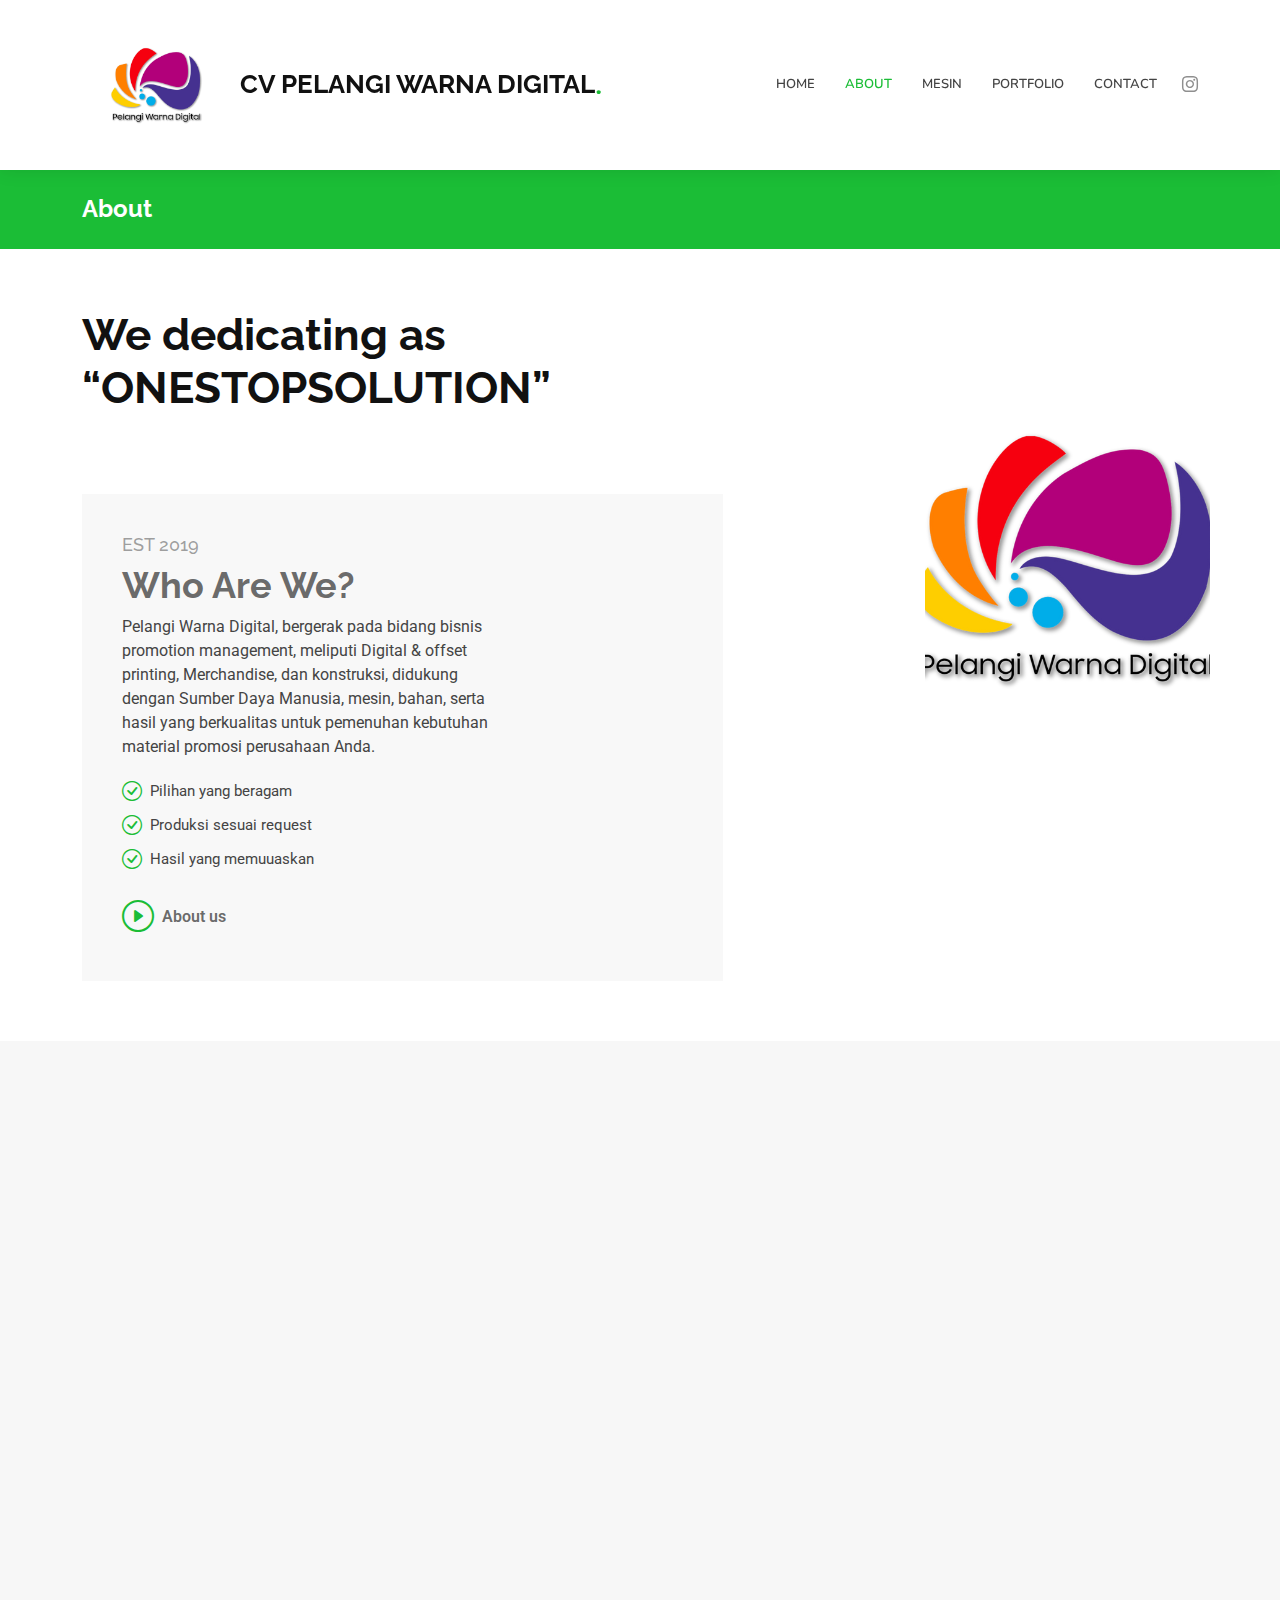
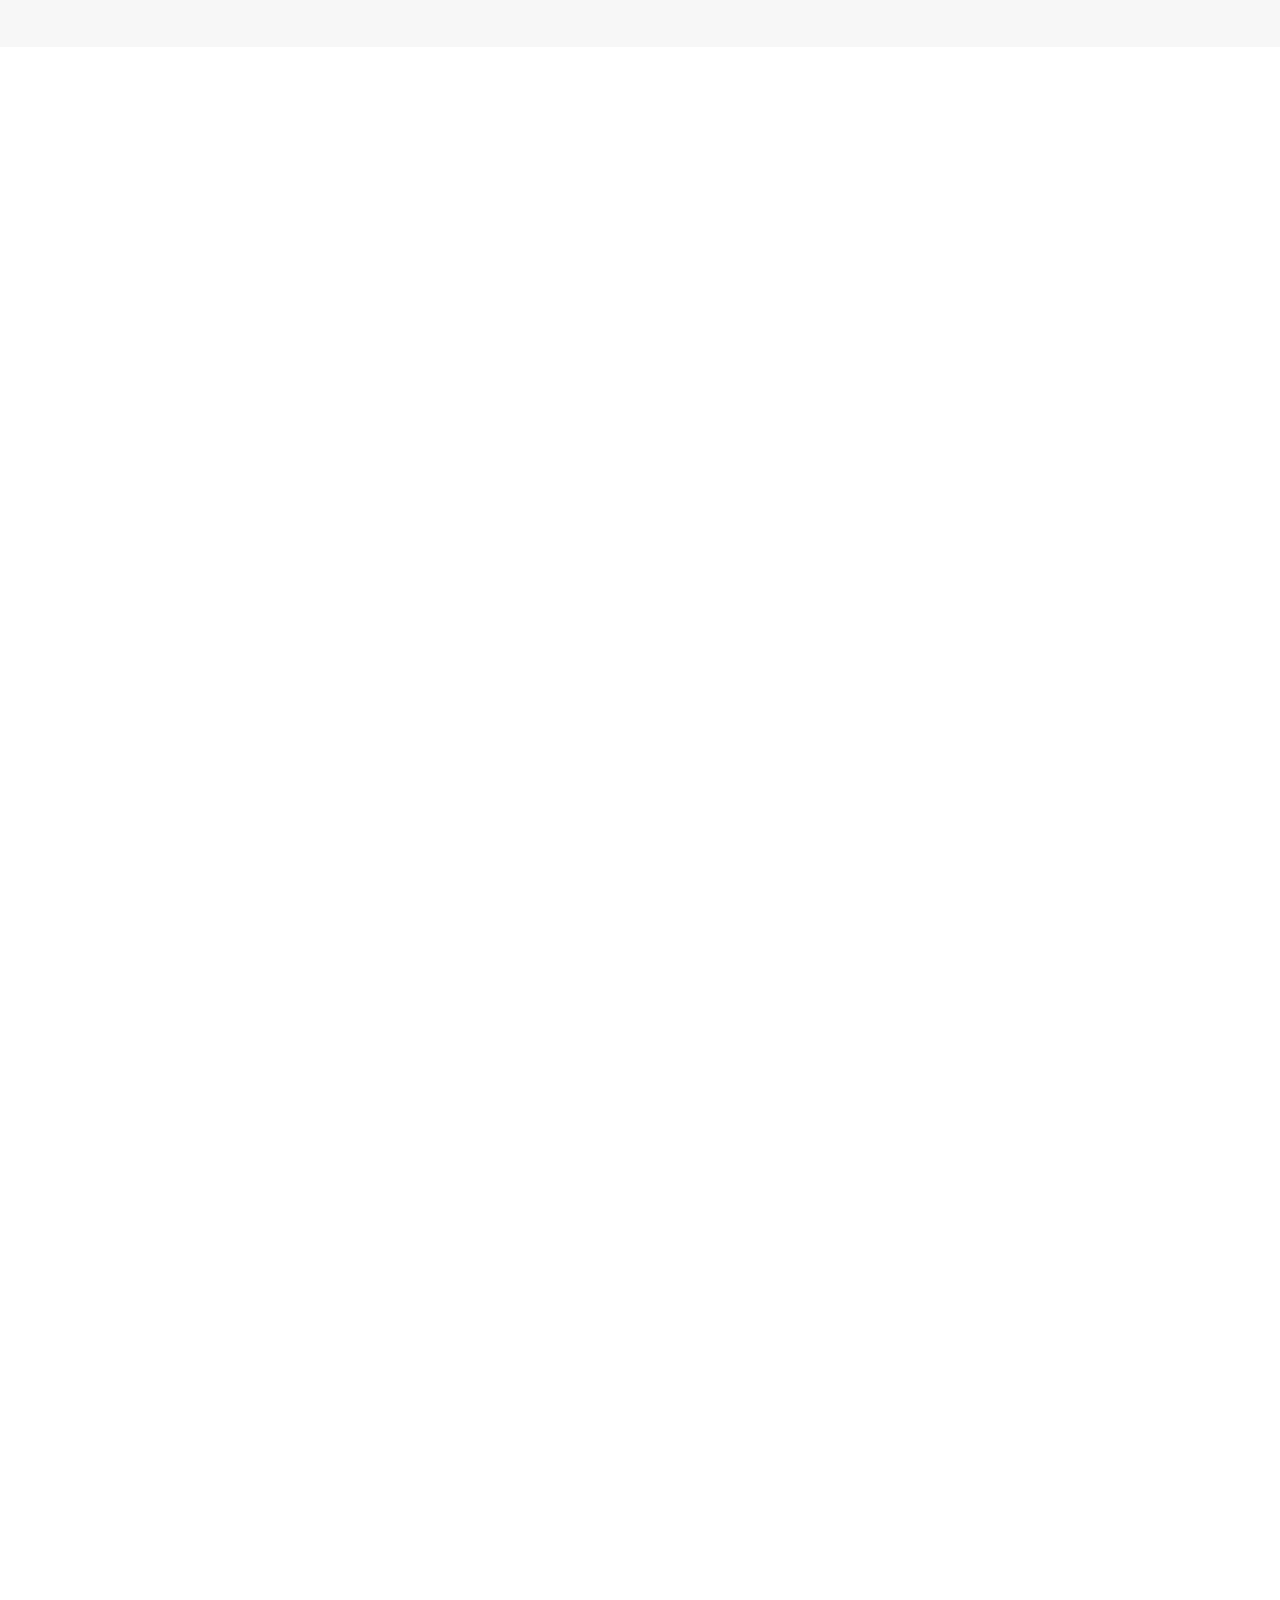
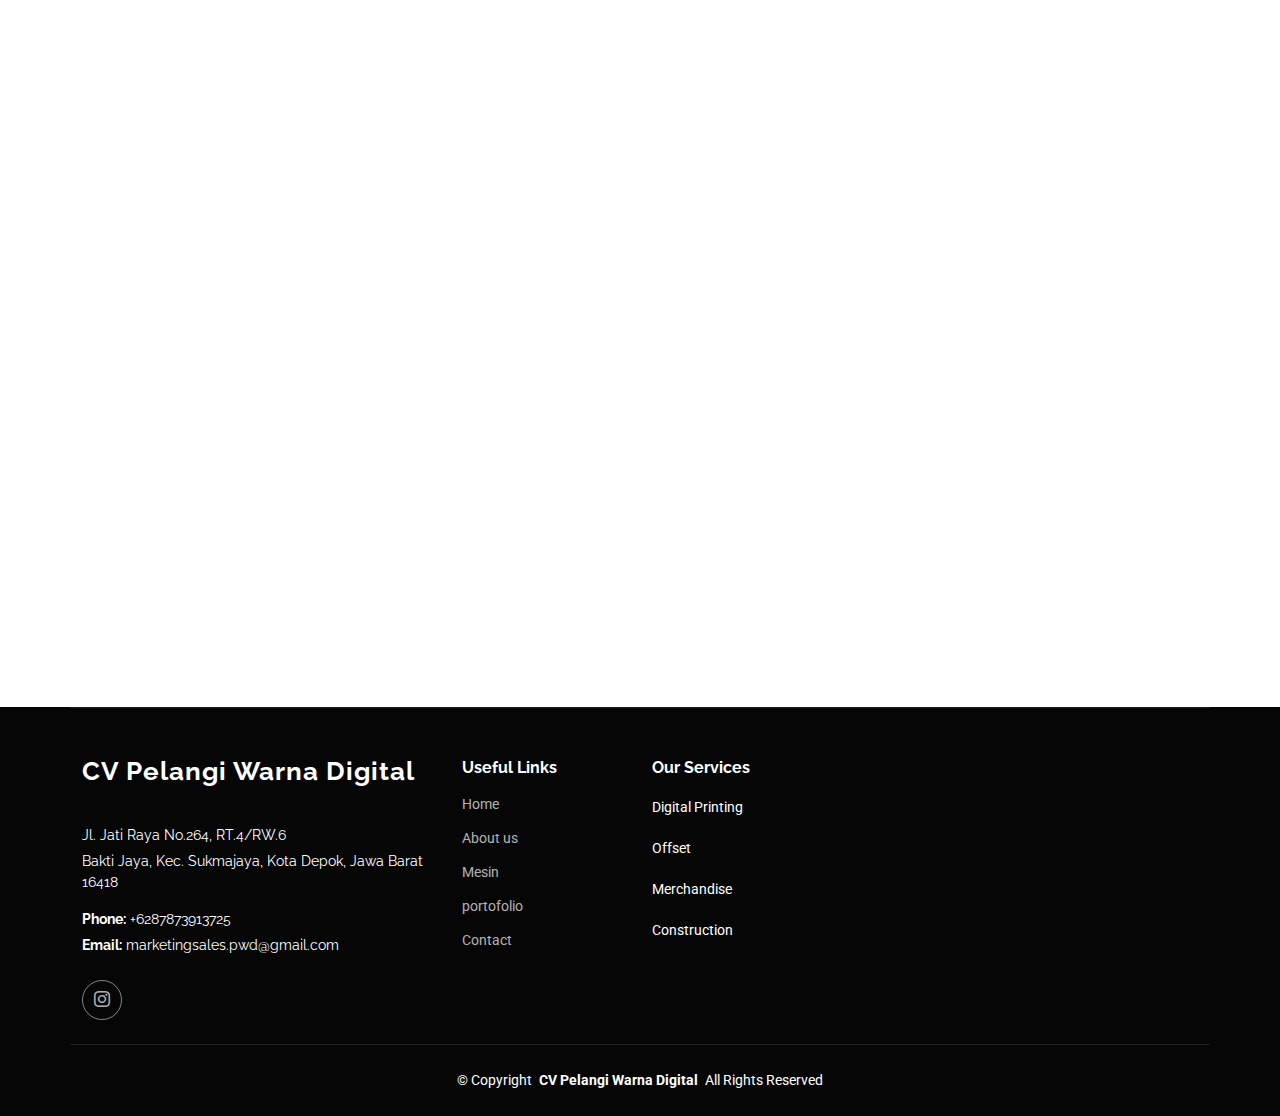
==== about.html @ 7979471c "first commit" ====
<!DOCTYPE html>
<html lang="en">

<head>
  <meta charset="utf-8">
  <meta content="width=device-width, initial-scale=1.0" name="viewport">
  <title>About -  CV Pelangi Warna Digital</title>
  <meta name="description" content="">
  <meta name="keywords" content="">

  <!-- Favicons -->
  <link href="assets/img/favicon.png" rel="icon">
  <link href="assets/img/apple-touch-icon.png" rel="apple-touch-icon">

  <!-- Fonts -->
  <link href="https://fonts.googleapis.com" rel="preconnect">
  <link href="https://fonts.gstatic.com" rel="preconnect" crossorigin>
  <link href="https://fonts.googleapis.com/css2?family=Roboto:ital,wght@0,100;0,300;0,400;0,500;0,700;0,900;1,100;1,300;1,400;1,500;1,700;1,900&family=Raleway:ital,wght@0,100;0,200;0,300;0,400;0,500;0,600;0,700;0,800;0,900;1,100;1,200;1,300;1,400;1,500;1,600;1,700;1,800;1,900&family=Nunito:ital,wght@0,200;0,300;0,400;0,500;0,600;0,700;0,800;0,900;1,200;1,300;1,400;1,500;1,600;1,700;1,800;1,900&display=swap" rel="stylesheet">

  <!-- Vendor CSS Files -->
  <link href="assets/vendor/bootstrap/css/bootstrap.min.css" rel="stylesheet">
  <link href="assets/vendor/bootstrap-icons/bootstrap-icons.css" rel="stylesheet">
  <link href="assets/vendor/aos/aos.css" rel="stylesheet">
  <link href="assets/vendor/glightbox/css/glightbox.min.css" rel="stylesheet">
  <link href="assets/vendor/swiper/swiper-bundle.min.css" rel="stylesheet">

  <!-- Main CSS File -->
  <link href="assets/css/main.css" rel="stylesheet">

</head>

<body class="about-page">

  <header id="header" class="header d-flex align-items-center sticky-top">
    <div class="container position-relative d-flex align-items-center">

      <a href="index.html" class="logo d-flex align-items-center me-auto">
        <img src="assets/img/logo.png" alt=""> 
        <h1 class="sitename">CV Pelangi Warna Digital</h1><span>.</span>
      </a>

      <nav id="navmenu" class="navmenu">
        <ul>
          <li><a href="index.html">Home</a></li>
          <li><a href="#" class="active"><span>About</span></a></li>
          <li><a href="services.html">Mesin</a></li>
          <li><a href="portfolio.html">Portfolio</a></li>
          <li><a href="contact.html">Contact</a></li>
        </ul>
        <i class="mobile-nav-toggle d-xl-none bi bi-list"></i>
      </nav>

      <div class="header-social-links">
        <a href="https://www.instagram.com/pelangiwarnadigital_/" class="instagram"><i class="bi bi-instagram"></i></a>
      </div>

    </div>
  </header>

  <main class="main">

    <!-- Page Title -->
    <div class="page-title accent-background">
      <div class="container d-lg-flex justify-content-between align-items-center">
        <h1 class="mb-2 mb-lg-0">About</h1>
      </div>
    </div><!-- End Page Title -->

    <!-- About Section -->
    <section id="about" class="about section">

      <div class="container">

        <div class="row position-relative">

          <div class="col-xl-3 about-img" data-aos="zoom-out" data-aos-delay="200"><img src="assets/img/logo.png"></div>

          <div class="col-lg-7" data-aos="fade-up" data-aos-delay="100">
            <h2 class="inner-title">We dedicating as “ONESTOPSOLUTION” </h2>
            <div class="our-story">
              <h4>Est 2019</h4>
              <h3>Who Are We?</h3>
              <p>Pelangi Warna Digital, bergerak pada bidang bisnis promotion management, meliputi
                Digital & offset printing, Merchandise, dan konstruksi, didukung dengan
                Sumber Daya Manusia, mesin, bahan, serta hasil yang berkualitas untuk pemenuhan
                kebutuhan material promosi perusahaan Anda.</p>
              <ul>
                <li><i class="bi bi-check-circle"></i> <span>Pilihan yang beragam</span></li>
                <li><i class="bi bi-check-circle"></i> <span>Produksi sesuai request</span></li>
                <li><i class="bi bi-check-circle"></i> <span>Hasil yang memuuaskan</span></li>
              </ul>

              <div class="watch-video d-flex align-items-center position-relative">
                <i class="bi bi-play-circle"></i>
                <a href="C:\Users\vretc\Downloads\Compressed\Company\assets\img\compro-video.mp4" class="glightbox stretched-link">About us</a>
              </div>
            </div>
          </div>

        </div>

      </div>

    </section><!-- /About Section -->

    <!-- Team Section -->
    <section id="team" class="team section light-background">

      <!-- Section Title -->
      <div class="container section-title" data-aos="fade-up">
        <h2>Our Team</h2>
      </div><!-- End Section Title -->

      <div class="container">

        <div class="row gy-4">

          <div class="col-lg-3 col-md-6 d-flex align-items-stretch" data-aos="fade-up" data-aos-delay="100">
            <div class="team-member">
              <div class="member-img">
                <img src="assets/img/krj1.jpg" class="img-fluid" alt="">
              </div>
            </div>
          </div>
         

          <div class="col-lg-3 col-md-6 d-flex align-items-stretch" data-aos="fade-up" data-aos-delay="200">
            <div class="team-member">
              <div class="member-img">
                <img src="assets/img/krj2.jpg" class="img-fluid" alt="">
              </div>
            </div>
          </div>

          <div class="col-lg-3 col-md-6 d-flex align-items-stretch" data-aos="fade-up" data-aos-delay="300">
            <div class="team-member">
              <div class="member-img">
                <img src="assets/img/krj3.jpg" class="img-fluid" alt="">
              </div>
            </div>
          </div>

          <div class="col-lg-3 col-md-6 d-flex align-items-stretch" data-aos="fade-up" data-aos-delay="400">
            <div class="team-member">
              <div class="member-img">
                <img src="assets/img/krj4.jpg" class="img-fluid" alt="">
              </div>
            </div>
          </div>

        </div>

      </div>

    </section><!-- /Team Section -->

    <!-- Skills Section -->
    <section id="skills" class="skills section">

      <!-- Section Title -->
      <div class="container section-title" data-aos="fade-up">
        <h2>Workflow</h2>
        <p>1. FA receive from client : Tahap awal dimana file yang akan diprint dikirimkan oleh client atau pelanggan</p>
        <p>2. proof print : merupakan bukti hasil cetak akhir sesuai dengan harapan. </p>
        <p>3. allocation & po : Allokasi dan preorder dimana client memesan dan melakukan preorder serta pembayaran</p>
        <p>4. Production : merupakan proses produksi percetakan </p>
        <p>5. shipment & delivery : Merupakan tahap pengiriman yang merupakan akhir dari proses workflow di Pelangi warna Digital </p>
      <!-- End Section Title -->
      
      <div class=" img-workflow" data-aos="zoom-out" data-aos-delay="200"><img src="assets/img/workflow_.png" width="100%" ></div>
      <div class="container" data-aos="fade-up" data-aos-delay="100"></div>
      </div>

    </section><!-- /Skills Section -->

    <!-- Clients Section -->
    <section id="clients" class="clients section">

      <!-- Section Title -->
      <div class="container section-title" data-aos="fade-up">
        <h2>Clients</h2>
        <p>Client yang telah bekerja sama dengan kami</p>
      </div><!-- End Section Title -->

      <div class="container" data-aos="fade-up" data-aos-delay="100">

        <div class="row g-0 clients-wrap">

          <div class="col-xl-3 col-md-4 client-logo">
            <img src="assets/img/clients/client-1.png" class="img-fluid" alt="">
          </div><!-- End Client Item -->

          <div class="col-xl-3 col-md-4 client-logo">
            <img src="assets/img/clients/client-2.png" class="img-fluid" alt="">
          </div><!-- End Client Item -->

          <div class="col-xl-3 col-md-4 client-logo">
            <img src="assets/img/clients/client-3.png" class="img-fluid" alt="">
          </div><!-- End Client Item -->

          <div class="col-xl-3 col-md-4 client-logo">
            <img src="assets/img/clients/client-4.png" class="img-fluid" alt="">
          </div><!-- End Client Item -->

          <div class="col-xl-3 col-md-4 client-logo">
            <img src="assets/img/clients/client-5.png" class="img-fluid" alt="">
          </div><!-- End Client Item -->

          <div class="col-xl-3 col-md-4 client-logo">
            <img src="assets/img/clients/client-6.png" class="img-fluid" alt="">
          </div><!-- End Client Item -->

          <div class="col-xl-3 col-md-4 client-logo">
            <img src="assets/img/clients/client-7.png" class="img-fluid" alt="">
          </div><!-- End Client Item -->

          <div class="col-xl-3 col-md-4 client-logo">
            <img src="assets/img/clients/client-8.png" class="img-fluid" alt="">
          </div><!-- End Client Item -->
          
          <div class="col-xl-3 col-md-4 client-logo">
            <img src="assets/img/clients/client-9.png" class="img-fluid" alt="">
          </div><!-- End Client Item -->

          <div class="col-xl-3 col-md-4 client-logo">
            <img src="assets/img/clients/client-10.png" class="img-fluid" alt="">
          </div><!-- End Client Item -->

          <div class="col-xl-3 col-md-4 client-logo">
            <img src="assets/img/clients/client-11.png" class="img-fluid" alt="">
          </div><!-- End Client Item -->

          <div class="col-xl-3 col-md-4 client-logo">
            <img src="assets/img/clients/client-12.png" class="img-fluid" alt="">
          </div><!-- End Client Item -->

          <div class="col-xl-3 col-md-4 client-logo">
            <img src="assets/img/clients/client-13.png" class="img-fluid" alt="">
          </div><!-- End Client Item -->

          <div class="col-xl-3 col-md-4 client-logo">
            <img src="assets/img/clients/client-14.png" class="img-fluid" alt="">
          </div><!-- End Client Item -->

          <div class="col-xl-3 col-md-4 client-logo">
            <img src="assets/img/clients/client-15.png" class="img-fluid" alt="">
          </div><!-- End Client Item -->

          <div class="col-xl-3 col-md-4 client-logo">
            <img src="assets/img/clients/client-16.png" class="img-fluid" alt="">
          </div><!-- End Client Item -->

          <div class="col-xl-3 col-md-4 client-logo">
            <img src="assets/img/clients/client-17.png" class="img-fluid" alt="">
          </div><!-- End Client Item -->

          <div class="col-xl-3 col-md-4 client-logo">
            <img src="assets/img/clients/client-18.png" class="img-fluid" alt="">
          </div><!-- End Client Item -->

          <div class="col-xl-3 col-md-4 client-logo">
            <img src="assets/img/clients/client-19.png" class="img-fluid" alt="">
          </div><!-- End Client Item -->

          <div class="col-xl-3 col-md-4 client-logo">
            <img src="assets/img/clients/client-20.png" class="img-fluid" alt="">
          </div><!-- End Client Item -->

          <div class="col-xl-3 col-md-4 client-logo">
            <img src="assets/img/clients/client-21.png" class="img-fluid" alt="">
          </div><!-- End Client Item -->

          <div class="col-xl-3 col-md-4 client-logo">
            <img src="assets/img/clients/client-22.png" class="img-fluid" alt="">
          </div><!-- End Client Item -->

        </div>

      </div>

    </section><!-- /Clients Section -->

  </main>

  <footer id="footer" class="footer dark-background">

    <div class="container footer-top">
      <div class="row gy-4">
        <div class="col-lg-4 col-md-6 footer-about">
          <a href="index.html" class="logo d-flex align-items-center">
            <span class="sitename">CV Pelangi Warna Digital</span>
          </a>
          <div class="footer-contact pt-3">
            <p>Jl. Jati Raya No.264, RT.4/RW.6</p>
            <p>Bakti Jaya, Kec. Sukmajaya, Kota Depok, Jawa Barat 16418</p>
            <p class="mt-3"><strong>Phone:</strong> <span>+6287873913725</span></p>
            <p><strong>Email:</strong> <span>marketingsales.pwd@gmail.com</span></p>
          </div>
          <div class="social-links d-flex mt-4">
            <a href="https://www.instagram.com/pelangiwarnadigital_/"><i class="bi bi-instagram"></i></a>
          </div>
        </div>

        <div class="col-lg-2 col-md-3 footer-links">
          <h4>Useful Links</h4>
          <ul>
            <li><a href="index.html">Home</a></li>
            <li><a href="#">About us</a></li>
            <li><a href="services.html">Mesin</a></li>
            <li><a href="portfolio.html">portofolio</a></li>
            <li><a href="contact.html">Contact</a></li>
          </ul>
        </div>

        <div class="col-lg-2 col-md-3 footer-links">
          <h4>Our Services</h4>
          <ul>
            <li>Digital Printing</li>
            <li>Offset</li>
            <li>Merchandise</li>
            <li>Construction</li>
          </ul>
        </div>

      </div>
    </div>

    <div class="container copyright text-center mt-4">
      <p>© <span>Copyright</span> <strong class="px-1 sitename">CV Pelangi Warna Digital</strong> <span>All Rights Reserved</span></p>
    </div>

  </footer>

  <!-- Scroll Top -->
  <a href="#" id="scroll-top" class="scroll-top d-flex align-items-center justify-content-center"><i class="bi bi-arrow-up-short"></i></a>

  <!-- Preloader -->
  <div id="preloader"></div>

  <!-- Vendor JS Files -->
  <script src="assets/vendor/bootstrap/js/bootstrap.bundle.min.js"></script>
  <script src="assets/vendor/php-email-form/validate.js"></script>
  <script src="assets/vendor/aos/aos.js"></script>
  <script src="assets/vendor/glightbox/js/glightbox.min.js"></script>
  <script src="assets/vendor/imagesloaded/imagesloaded.pkgd.min.js"></script>
  <script src="assets/vendor/isotope-layout/isotope.pkgd.min.js"></script>
  <script src="assets/vendor/waypoints/noframework.waypoints.js"></script>
  <script src="assets/vendor/swiper/swiper-bundle.min.js"></script>

  <!-- Main JS File -->
  <script src="assets/js/main.js"></script>

</body>

</html>
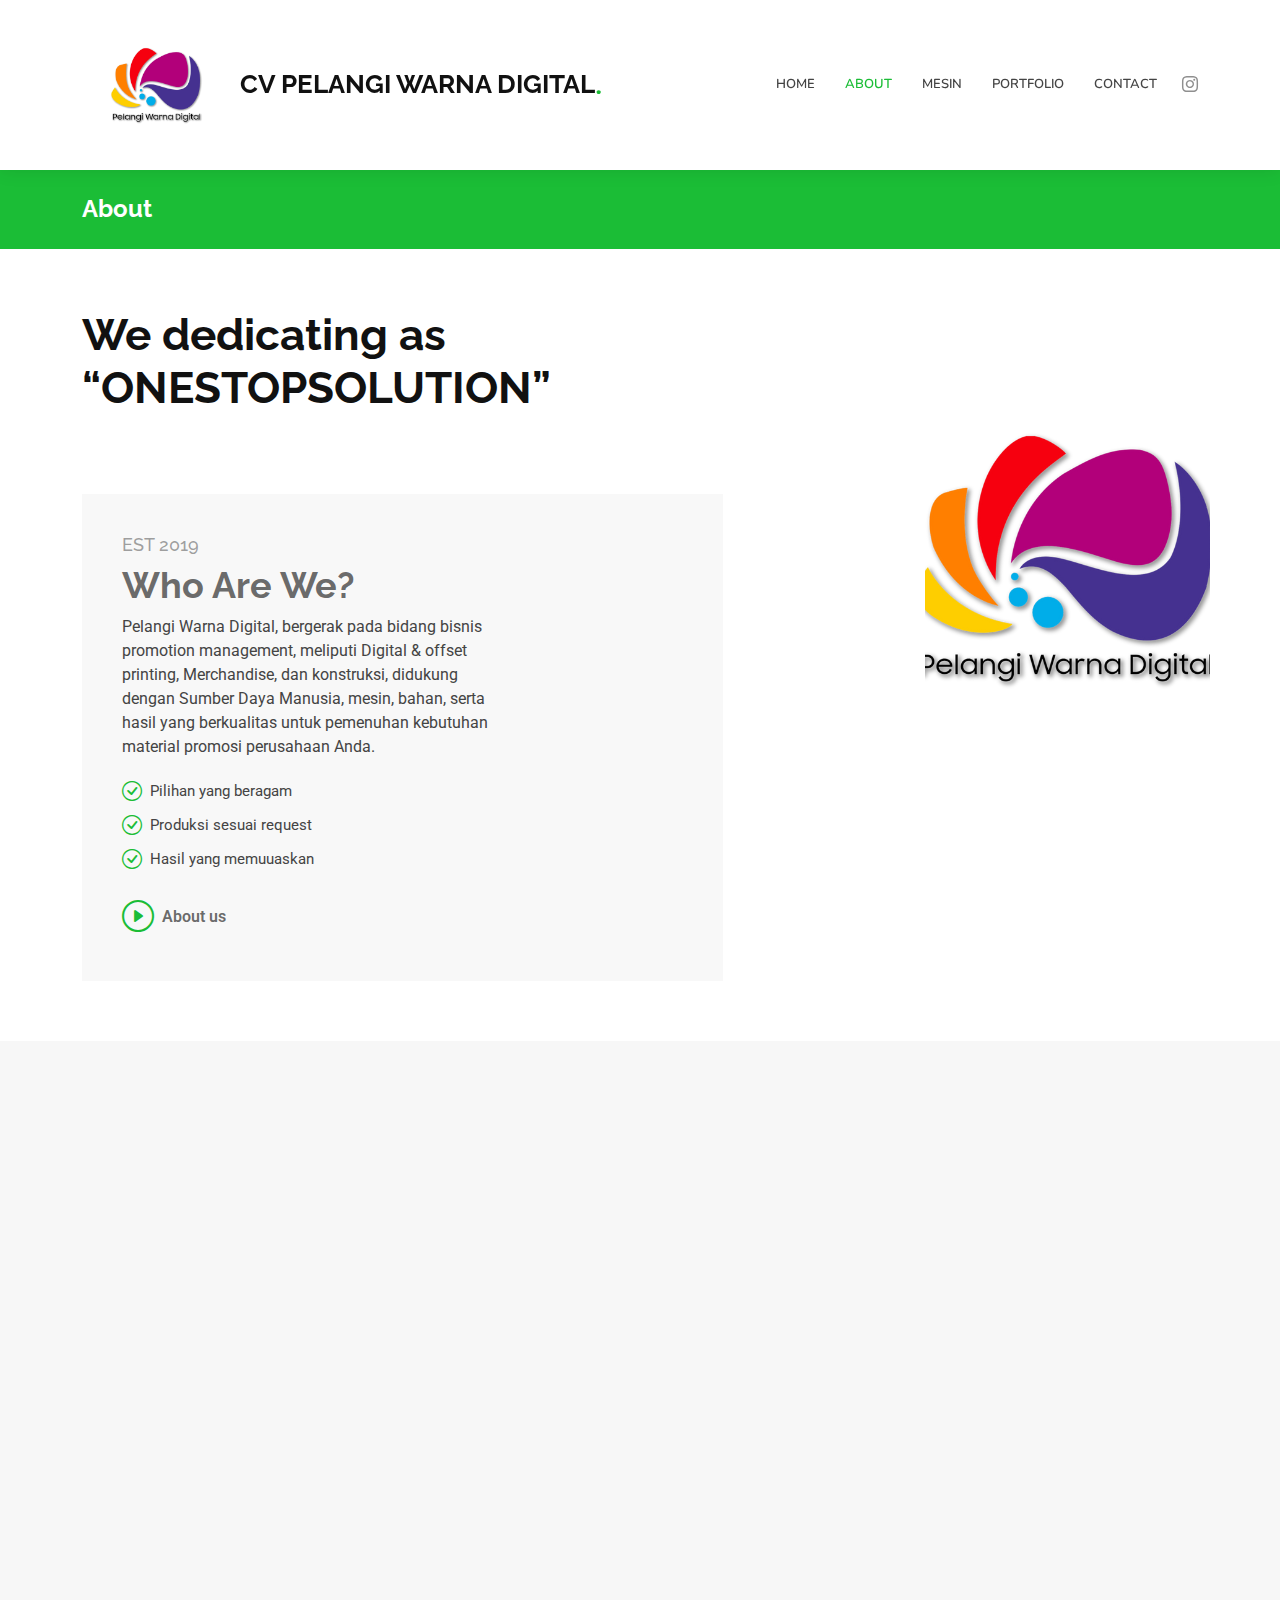
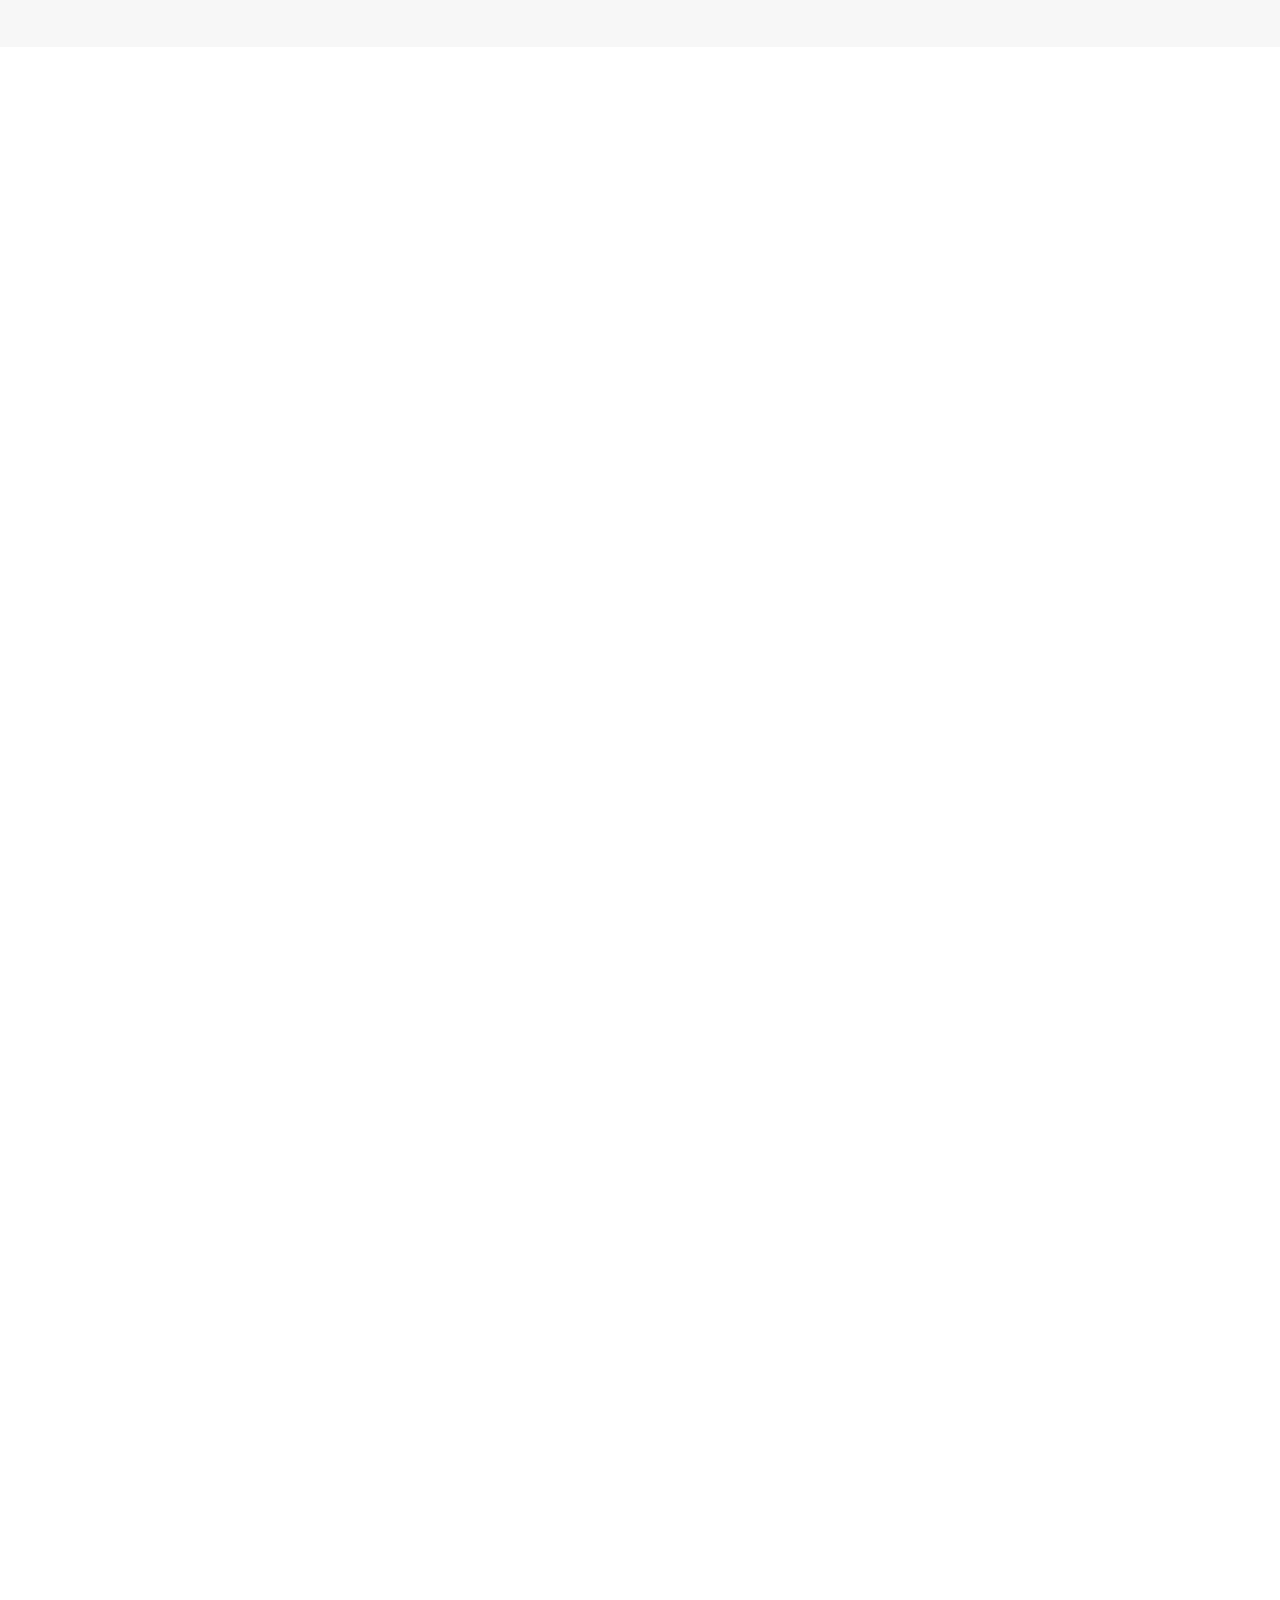
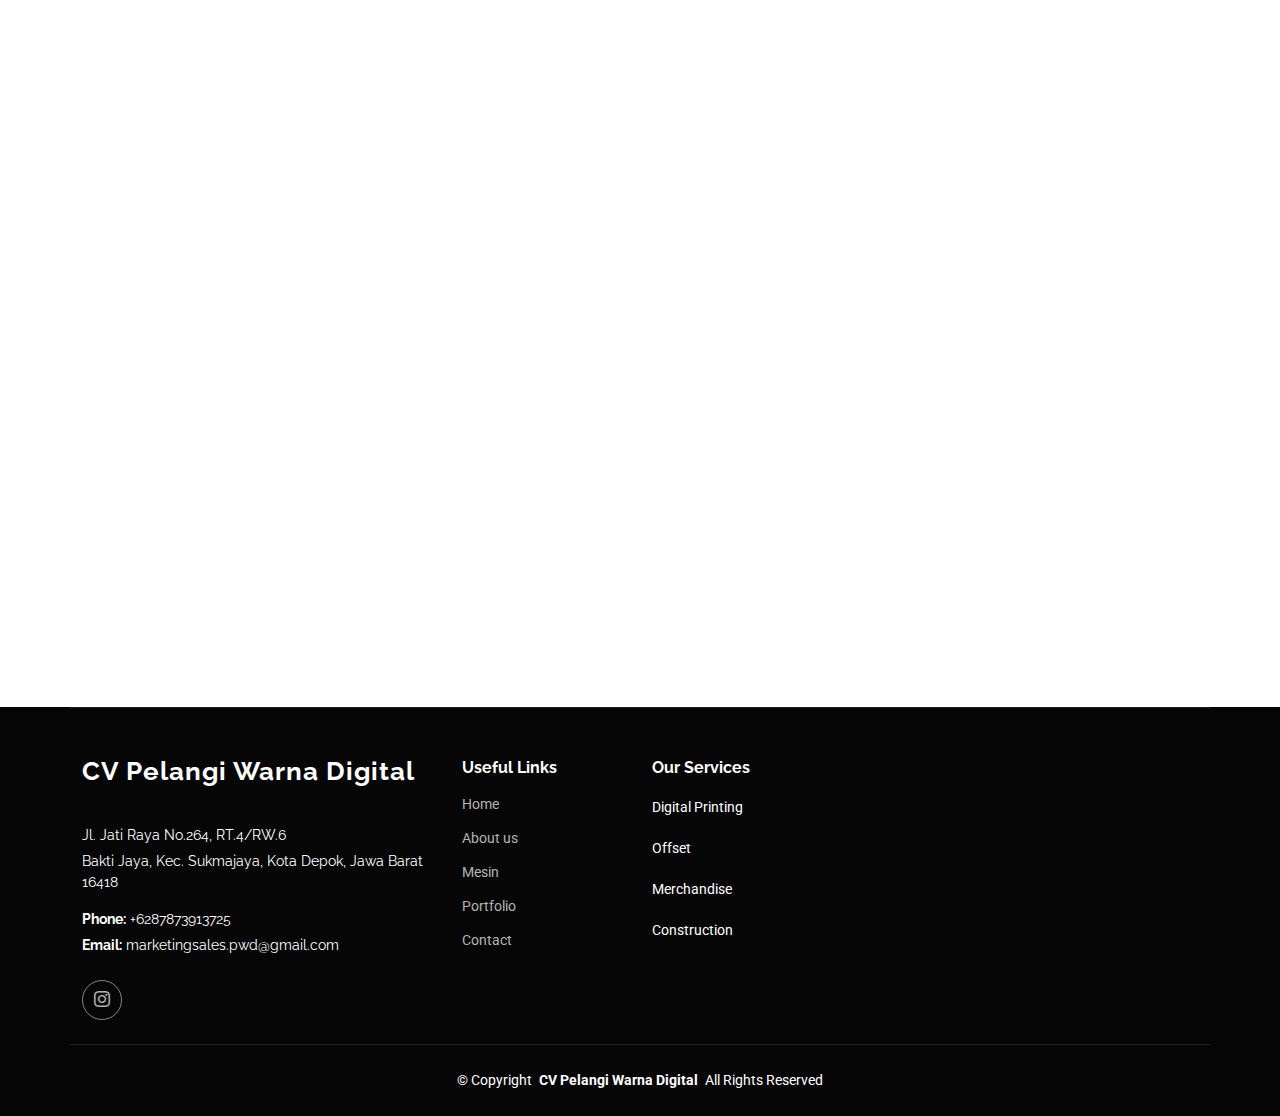
==== commit 538d2b80: "fix: typo" ====
--- a/about.html
+++ b/about.html
@@ -92,7 +92,7 @@
 
               <div class="watch-video d-flex align-items-center position-relative">
                 <i class="bi bi-play-circle"></i>
-                <a href="C:\Users\vretc\Downloads\Compressed\Company\assets\img\compro-video.mp4" class="glightbox stretched-link">About us</a>
+                <a href="./assets/img/compro-video.mp4" class="glightbox stretched-link">About us</a>
               </div>
             </div>
           </div>
@@ -307,7 +307,7 @@
             <li><a href="index.html">Home</a></li>
             <li><a href="#">About us</a></li>
             <li><a href="services.html">Mesin</a></li>
-            <li><a href="portfolio.html">portofolio</a></li>
+            <li><a href="portfolio.html">Portfolio</a></li>
             <li><a href="contact.html">Contact</a></li>
           </ul>
         </div>
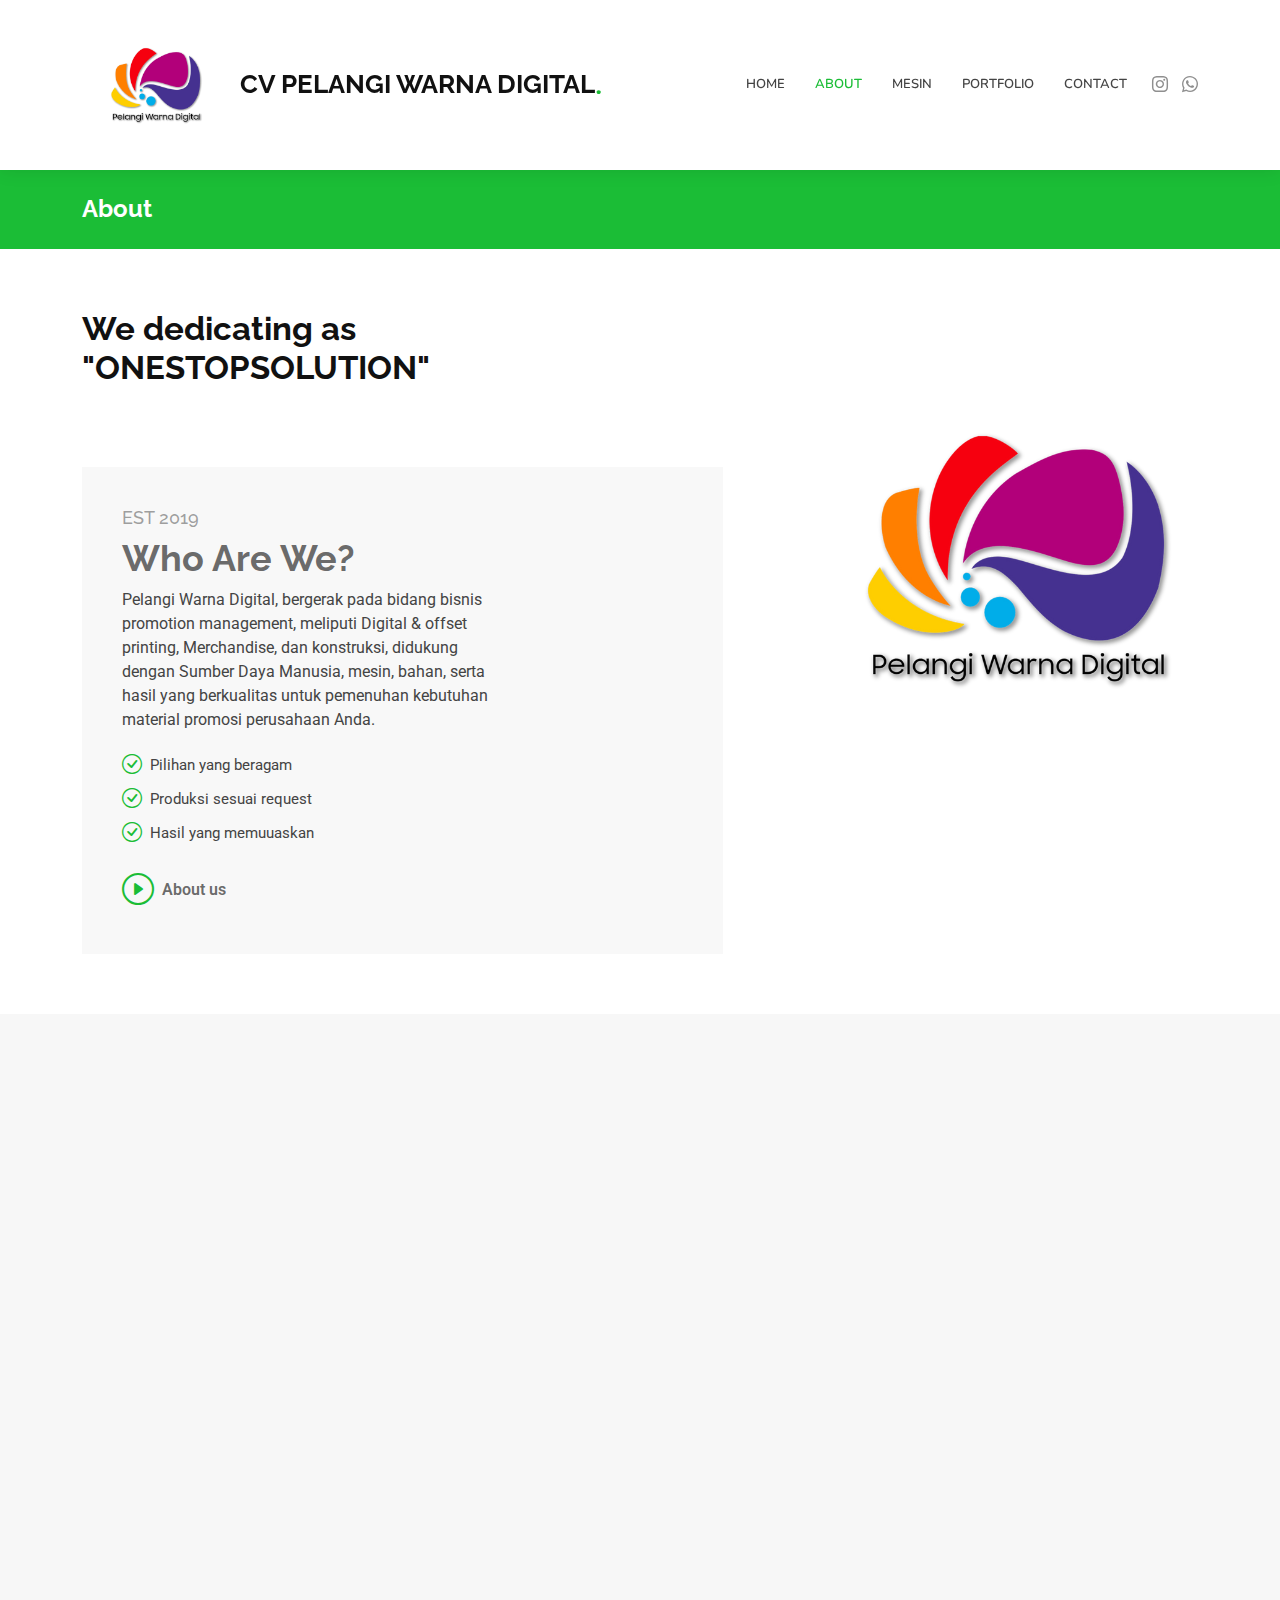
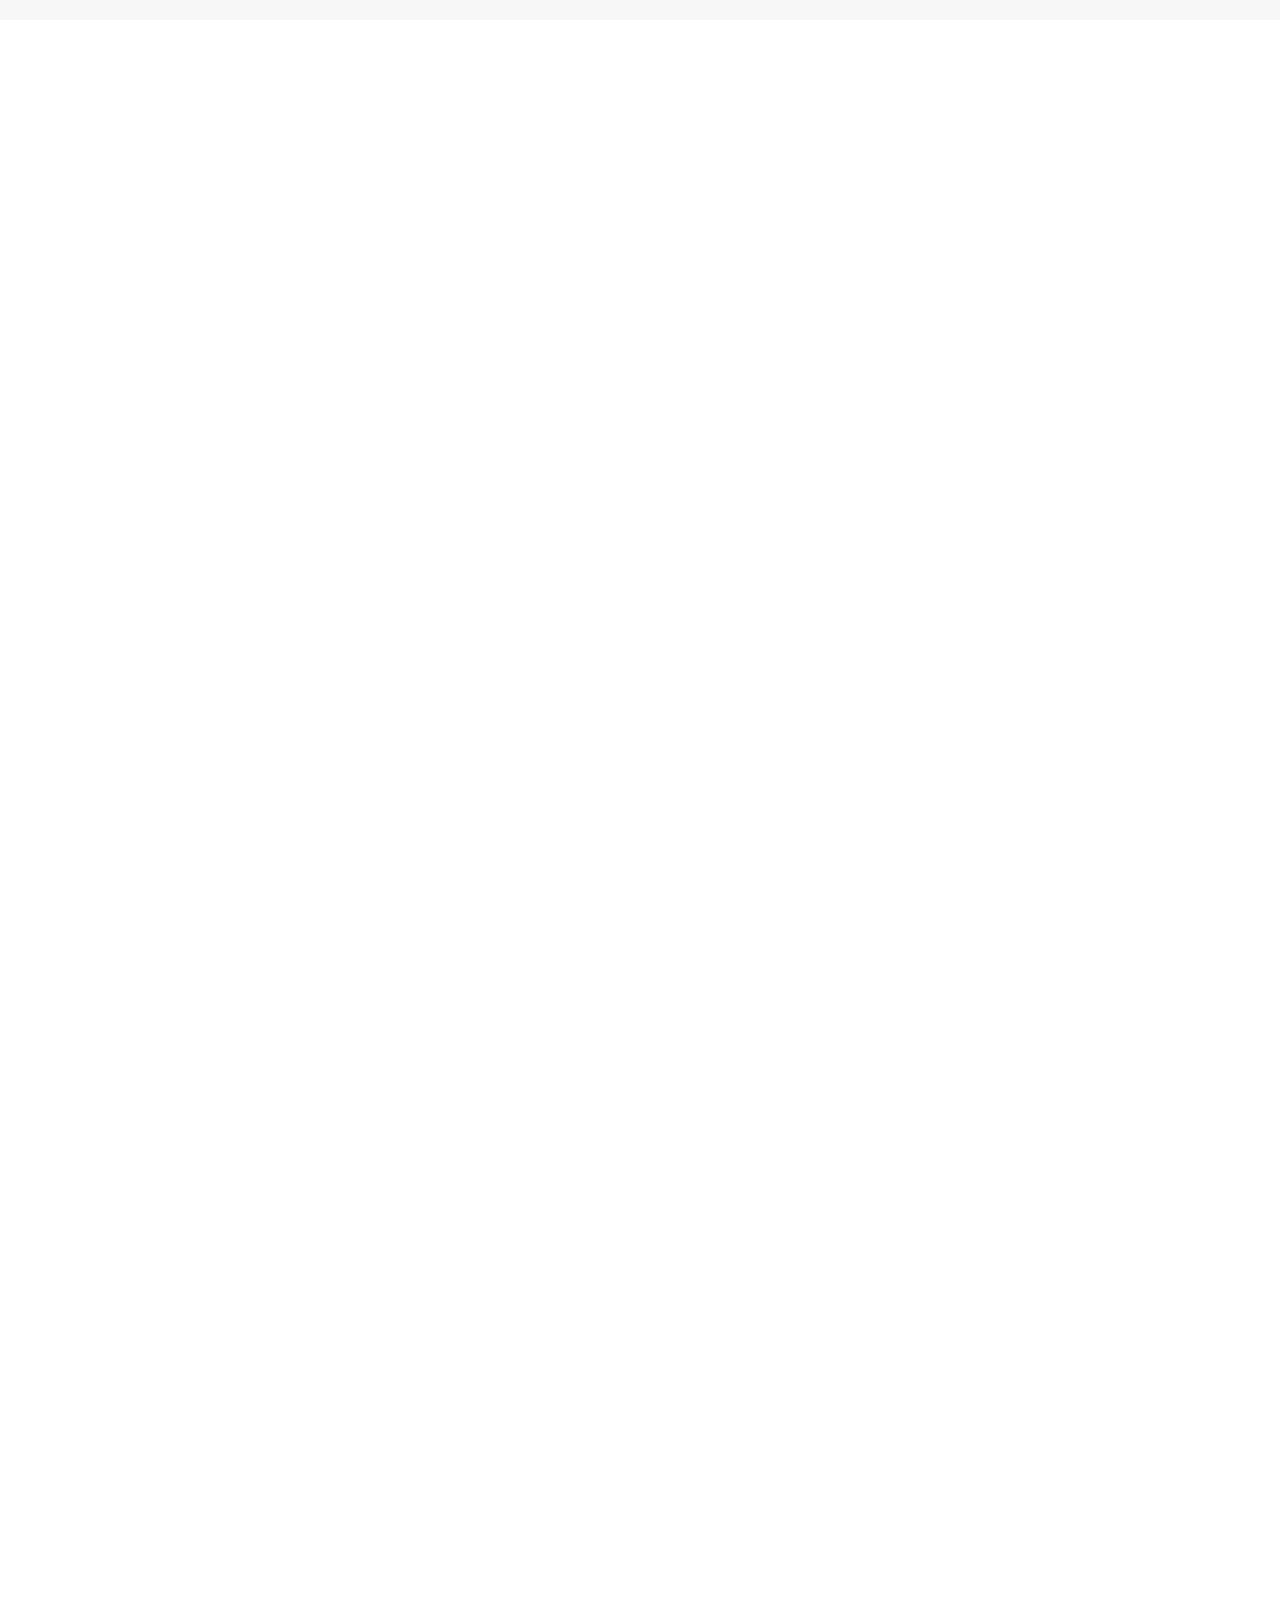
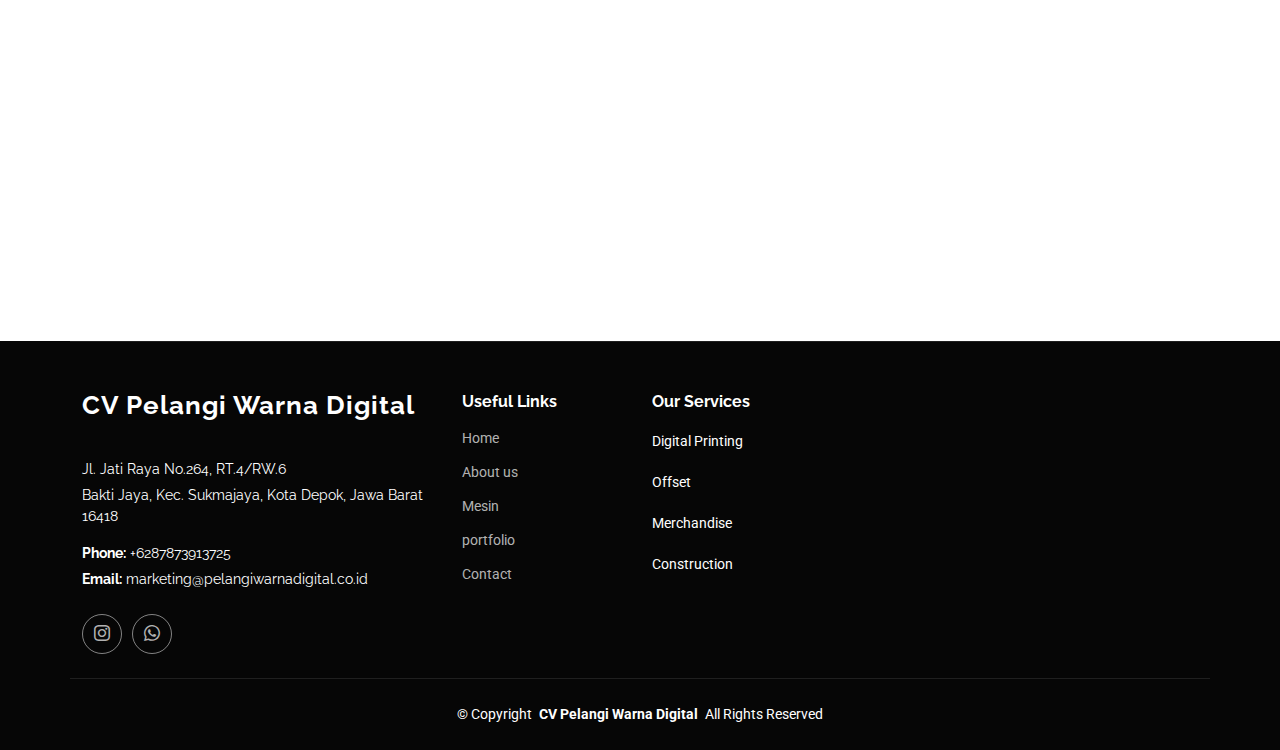
==== commit c16c6daa: "Fix: Revisi-8/10" ====
--- a/about.html
+++ b/about.html
@@ -10,7 +10,7 @@
 
   <!-- Favicons -->
   <link href="assets/img/favicon.png" rel="icon">
-  <link href="assets/img/apple-touch-icon.png" rel="apple-touch-icon">
+  <link href="assets/img/favicon.png" rel="apple-touch-icon">
 
   <!-- Fonts -->
   <link href="https://fonts.googleapis.com" rel="preconnect">
@@ -52,6 +52,7 @@
 
       <div class="header-social-links">
         <a href="https://www.instagram.com/pelangiwarnadigital_/" class="instagram"><i class="bi bi-instagram"></i></a>
+        <a href="https://wa.me/6287873913725"><i class="bi bi-whatsapp"></i></a>
       </div>
 
     </div>
@@ -73,10 +74,10 @@
 
         <div class="row position-relative">
 
-          <div class="col-xl-3 about-img" data-aos="zoom-out" data-aos-delay="200"><img src="assets/img/logo.png"></div>
+          <div class="col-md-4 about-img" data-aos="zoom-out" data-aos-delay="200"><img src="assets/img/logo.png"></div>
 
           <div class="col-lg-7" data-aos="fade-up" data-aos-delay="100">
-            <h2 class="inner-title">We dedicating as “ONESTOPSOLUTION” </h2>
+            <h4 class="inner-title">We dedicating as "ONESTOPSOLUTION"</h4>
             <div class="our-story">
               <h4>Est 2019</h4>
               <h3>Who Are We?</h3>
@@ -92,7 +93,7 @@
 
               <div class="watch-video d-flex align-items-center position-relative">
                 <i class="bi bi-play-circle"></i>
-                <a href="./assets/img/compro-video.mp4" class="glightbox stretched-link">About us</a>
+                <a href="assets/img/compro-video.mp4" class="glightbox stretched-link">About us</a>
               </div>
             </div>
           </div>
@@ -115,7 +116,7 @@
 
         <div class="row gy-4">
 
-          <div class="col-lg-3 col-md-6 d-flex align-items-stretch" data-aos="fade-up" data-aos-delay="100">
+          <div class="col-lg-3 col-md-6 d-flex align-items-normal" data-aos="fade-up" data-aos-delay="100">
             <div class="team-member">
               <div class="member-img">
                 <img src="assets/img/krj1.jpg" class="img-fluid" alt="">
@@ -124,7 +125,7 @@
           </div>
          
 
-          <div class="col-lg-3 col-md-6 d-flex align-items-stretch" data-aos="fade-up" data-aos-delay="200">
+          <div class="col-lg-3 col-md-6 d-flex align-items-normal" data-aos="fade-up" data-aos-delay="200">
             <div class="team-member">
               <div class="member-img">
                 <img src="assets/img/krj2.jpg" class="img-fluid" alt="">
@@ -132,7 +133,7 @@
             </div>
           </div>
 
-          <div class="col-lg-3 col-md-6 d-flex align-items-stretch" data-aos="fade-up" data-aos-delay="300">
+          <div class="col-lg-3 col-md-6 d-flex align-items-normal" data-aos="fade-up" data-aos-delay="300">
             <div class="team-member">
               <div class="member-img">
                 <img src="assets/img/krj3.jpg" class="img-fluid" alt="">
@@ -140,7 +141,7 @@
             </div>
           </div>
 
-          <div class="col-lg-3 col-md-6 d-flex align-items-stretch" data-aos="fade-up" data-aos-delay="400">
+          <div class="col-lg-3 col-md-6 d-flex align-items-normal" data-aos="fade-up" data-aos-delay="400">
             <div class="team-member">
               <div class="member-img">
                 <img src="assets/img/krj4.jpg" class="img-fluid" alt="">
@@ -186,93 +187,7 @@
 
         <div class="row g-0 clients-wrap">
 
-          <div class="col-xl-3 col-md-4 client-logo">
-            <img src="assets/img/clients/client-1.png" class="img-fluid" alt="">
-          </div><!-- End Client Item -->
-
-          <div class="col-xl-3 col-md-4 client-logo">
-            <img src="assets/img/clients/client-2.png" class="img-fluid" alt="">
-          </div><!-- End Client Item -->
-
-          <div class="col-xl-3 col-md-4 client-logo">
-            <img src="assets/img/clients/client-3.png" class="img-fluid" alt="">
-          </div><!-- End Client Item -->
-
-          <div class="col-xl-3 col-md-4 client-logo">
-            <img src="assets/img/clients/client-4.png" class="img-fluid" alt="">
-          </div><!-- End Client Item -->
-
-          <div class="col-xl-3 col-md-4 client-logo">
-            <img src="assets/img/clients/client-5.png" class="img-fluid" alt="">
-          </div><!-- End Client Item -->
-
-          <div class="col-xl-3 col-md-4 client-logo">
-            <img src="assets/img/clients/client-6.png" class="img-fluid" alt="">
-          </div><!-- End Client Item -->
-
-          <div class="col-xl-3 col-md-4 client-logo">
-            <img src="assets/img/clients/client-7.png" class="img-fluid" alt="">
-          </div><!-- End Client Item -->
-
-          <div class="col-xl-3 col-md-4 client-logo">
-            <img src="assets/img/clients/client-8.png" class="img-fluid" alt="">
-          </div><!-- End Client Item -->
-          
-          <div class="col-xl-3 col-md-4 client-logo">
-            <img src="assets/img/clients/client-9.png" class="img-fluid" alt="">
-          </div><!-- End Client Item -->
-
-          <div class="col-xl-3 col-md-4 client-logo">
-            <img src="assets/img/clients/client-10.png" class="img-fluid" alt="">
-          </div><!-- End Client Item -->
-
-          <div class="col-xl-3 col-md-4 client-logo">
-            <img src="assets/img/clients/client-11.png" class="img-fluid" alt="">
-          </div><!-- End Client Item -->
-
-          <div class="col-xl-3 col-md-4 client-logo">
-            <img src="assets/img/clients/client-12.png" class="img-fluid" alt="">
-          </div><!-- End Client Item -->
-
-          <div class="col-xl-3 col-md-4 client-logo">
-            <img src="assets/img/clients/client-13.png" class="img-fluid" alt="">
-          </div><!-- End Client Item -->
-
-          <div class="col-xl-3 col-md-4 client-logo">
-            <img src="assets/img/clients/client-14.png" class="img-fluid" alt="">
-          </div><!-- End Client Item -->
-
-          <div class="col-xl-3 col-md-4 client-logo">
-            <img src="assets/img/clients/client-15.png" class="img-fluid" alt="">
-          </div><!-- End Client Item -->
-
-          <div class="col-xl-3 col-md-4 client-logo">
-            <img src="assets/img/clients/client-16.png" class="img-fluid" alt="">
-          </div><!-- End Client Item -->
-
-          <div class="col-xl-3 col-md-4 client-logo">
-            <img src="assets/img/clients/client-17.png" class="img-fluid" alt="">
-          </div><!-- End Client Item -->
-
-          <div class="col-xl-3 col-md-4 client-logo">
-            <img src="assets/img/clients/client-18.png" class="img-fluid" alt="">
-          </div><!-- End Client Item -->
-
-          <div class="col-xl-3 col-md-4 client-logo">
-            <img src="assets/img/clients/client-19.png" class="img-fluid" alt="">
-          </div><!-- End Client Item -->
-
-          <div class="col-xl-3 col-md-4 client-logo">
-            <img src="assets/img/clients/client-20.png" class="img-fluid" alt="">
-          </div><!-- End Client Item -->
-
-          <div class="col-xl-3 col-md-4 client-logo">
-            <img src="assets/img/clients/client-21.png" class="img-fluid" alt="">
-          </div><!-- End Client Item -->
-
-          <div class="col-xl-3 col-md-4 client-logo">
-            <img src="assets/img/clients/client-22.png" class="img-fluid" alt="">
-          </div><!-- End Client Item -->
+          <div><img src="assets/img/clients/client_ALL IN.png" width="100%" height="1000px"> </div>
 
         </div>
 
@@ -294,10 +209,11 @@
             <p>Jl. Jati Raya No.264, RT.4/RW.6</p>
             <p>Bakti Jaya, Kec. Sukmajaya, Kota Depok, Jawa Barat 16418</p>
             <p class="mt-3"><strong>Phone:</strong> <span>+6287873913725</span></p>
-            <p><strong>Email:</strong> <span>marketingsales.pwd@gmail.com</span></p>
+            <p><strong>Email:</strong> <span>marketing@pelangiwarnadigital.co.id</span></p>
           </div>
           <div class="social-links d-flex mt-4">
             <a href="https://www.instagram.com/pelangiwarnadigital_/"><i class="bi bi-instagram"></i></a>
+            <a href="https://wa.me/6287873913725"><i class="bi bi-whatsapp"></i></a>
           </div>
         </div>
 
@@ -307,7 +223,7 @@
             <li><a href="index.html">Home</a></li>
             <li><a href="#">About us</a></li>
             <li><a href="services.html">Mesin</a></li>
-            <li><a href="portfolio.html">Portfolio</a></li>
+            <li><a href="portfolio.html">portfolio</a></li>
             <li><a href="contact.html">Contact</a></li>
           </ul>
         </div>
--- a/assets/css/main.css
+++ b/assets/css/main.css
@@ -899,7 +899,7 @@
 # About Section
 --------------------------------------------------------------*/
 .about .inner-title {
-  font-size: 2.75rem;
+  font-size: 2.05rem;
   font-weight: 700;
   margin: 30px 0;
 }
